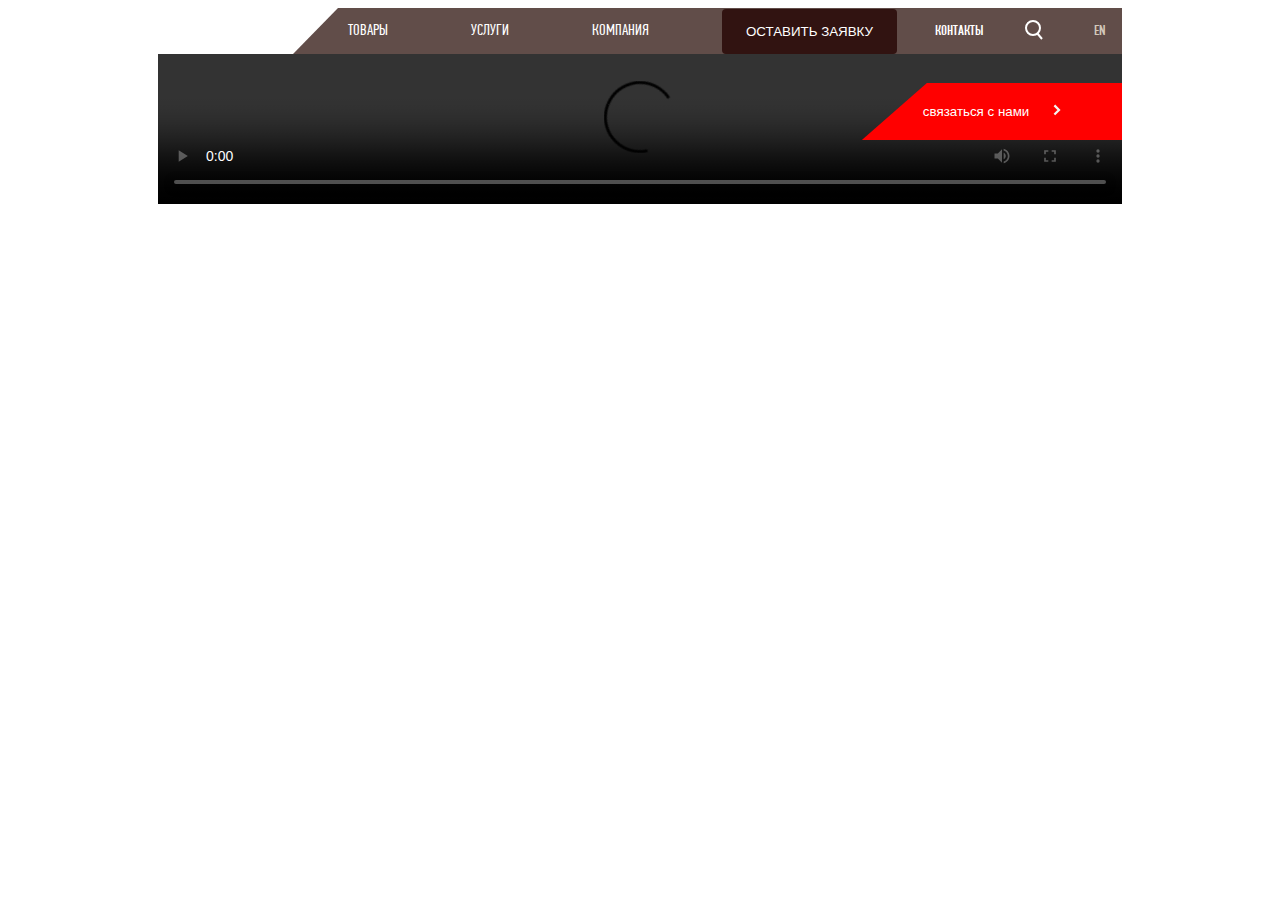
==== index1024.html @ c1d31fad "new commit" ====
<!DOCTYPE html>
<html lang="en">
<head>
  <meta charset="UTF-8">
  <meta http-equiv="X-UA-Compatible" content="IE=edge">
  <meta name="viewport" content="width=device-width, initial-scale=1.0">
  <title>SN</title>
  <link rel="stylesheet" href="../styles/style1024.css">
</head>
<body>
  <header class="header">
    <div class="container header__container">
        <div class="header__top flex">
          <div class="item-left"></div>
            <nav class="nav">
                <ul class="list-reset nav__list flex">
                    <li class="nav__item"><a class="nav__item-link" href="#">ТОВАРЫ</a></li>
                    <li class="nav__item"><a class="nav__item-link" href="#">УСЛУГИ</a></li>
                    <li class="nav__item"><a class="nav__item-link" href="#">КОМПАНИЯ</a></li>
                </ul>
            </nav>
            <button class="btn-reset header-btn">ОСТАВИТЬ ЗАЯВКУ</button>
            <a href="#" class="contacts">КОНТАКТЫ</a>
            <button class="btn-reset search-btn"><svg width="25" height="43" viewBox="0 0 25 43" fill="none"
                    xmlns="http://www.w3.org/2000/svg">
                    <g clip-path="url(#clip0_283_24)">
                        <circle cx="11" cy="20" r="7" stroke="white" stroke-width="2" />
                        <path d="M15 25L20 31" stroke="white" stroke-width="2" />
                    </g>
                    <defs>
                        <clipPath id="clip0_283_24">
                            <rect width="25" height="43" rx="4" fill="white" />
                        </clipPath>
                    </defs>
                </svg>
            </button>
            <a href="#" class="lang">EN</a>
        </div>
    </div>
</header>
<main class="main">
  <section id="hero" class="hero">
    <div class="container hero__container">
        <video src="image/vecteezy_digital-animation-of-business-stock-market-price-chart_2273298.mp4" autoplay
            loop controls width="964"></video>
        
            <button class="btn-reset hero-btn">связаться с нами
                <span> <svg class="svg" width="8" height="12" viewBox="0 0 8 12" fill="none"
                        xmlns="http://www.w3.org/2000/svg">
                        <path d="M1.40625 1.41211L5.95612 5.96197L1.40625 10.5118" stroke="#F4F4F2"
                            stroke-width="2.27493" />
                    </svg></span>
            </button>
        </div>
</section>
</main>
</body>
</html>
---- styles/style1024.css ----
/* Общие стили */
html {
  box-sizing: border-box;
}

*,
*::before,
*::after {
  box-sizing: inherit;
}

a {
  color: inherit;
  text-decoration: none;
}

img {
  max-width: 100%;
}

body {
  font-family: 'PF Din Text Comp Pro', sans-serif;
}

.visually-hidden {
  position: absolute;
  width: 1px;
  height: 1px;
  margin: -1px;
  padding: 0;
  overflow: hidden;
  border: 0;
  clip: rect(0 0 0 0);
}

.list-reset {
  margin: 0;
  padding: 0;
  list-style: none;
}

.container {
  max-width: 1024px;
  /* при установке ширины контейнера надо задать ширину + паддинги */
  /* паддинги нужны чтобы верстка не прилипала к краям  */
  padding: 0 30px;
  margin: 0 auto;
}

.btn-reset {
  padding: 0;
  border: none;
  background-color: transparent;
  cursor: pointer;

}

.flex {
  display: flex;
}


@font-face {
  font-family: 'PF Din Text Comp Pro';
  src: local('MontserratMedium'),
      url("../fonts/PF Din Text Comp Pro.woff2") format("woof2"),
      url("../fonts/PF Din Text Comp Pro.woff") format("woff");
  font-weight: 500;
  font-style: normal;
}

@font-face {
  font-family: 'PF Din Text Comp Pro';
  src: local('PFDinTextCompPro-Regular'),
      url("../fonts/PFDinTextCompPro-Regular.woff2") format("woff2"),
      url("../fonts/PFDinTextCompPro-Regular.woff") format("woff");
  font-weight: 400;
  font-style: normal;
}


.header__top {
  align-items: center;
  justify-content: space-between;
  background: rgb(97, 77, 73);
}

.header-btn {
  color: white;
  padding: 15px 24px;
  border-radius: 4px;
  background: rgb(49, 19, 17);
  margin-right: 28px;
}

.nav__list {
  color: white;
  gap: 83px;
  margin-right: 63px;
}

.item-left {
  width: 180px;
  height: 46px;
  clip-path: polygon(0 0, 100% 0%, 75% 100%, 0% 100%);
  background-color: #FFFFFF;
}

.contacts {
  color: rgb(255, 255, 255);
  font-size: 14px;
  font-weight: 500;
  line-height: 17px;
  text-align: left;
  text-transform: uppercase;
  margin-right: 28px;
}

.lang {
  color: rgb(211, 200, 187);
  font-size: 14px;
  font-weight: 500;
  line-height: 17px;
  text-align: left;
  text-transform: uppercase;
  margin-right: 16px;
}

.search-btn {
  margin-right: 37px;
}

.hero__container {
  position: relative;
}

.hero-btn {
  position: absolute;
  background-color: red;
  color: rgb(255, 255, 255);
  bottom: 70px;
right:30px;
  padding: 21px 61px;
  clip-path: polygon(25% 0%, 100% 0%, 100% 100%, 0% 100%);
}

.svg {
  margin-left: 20px;
}
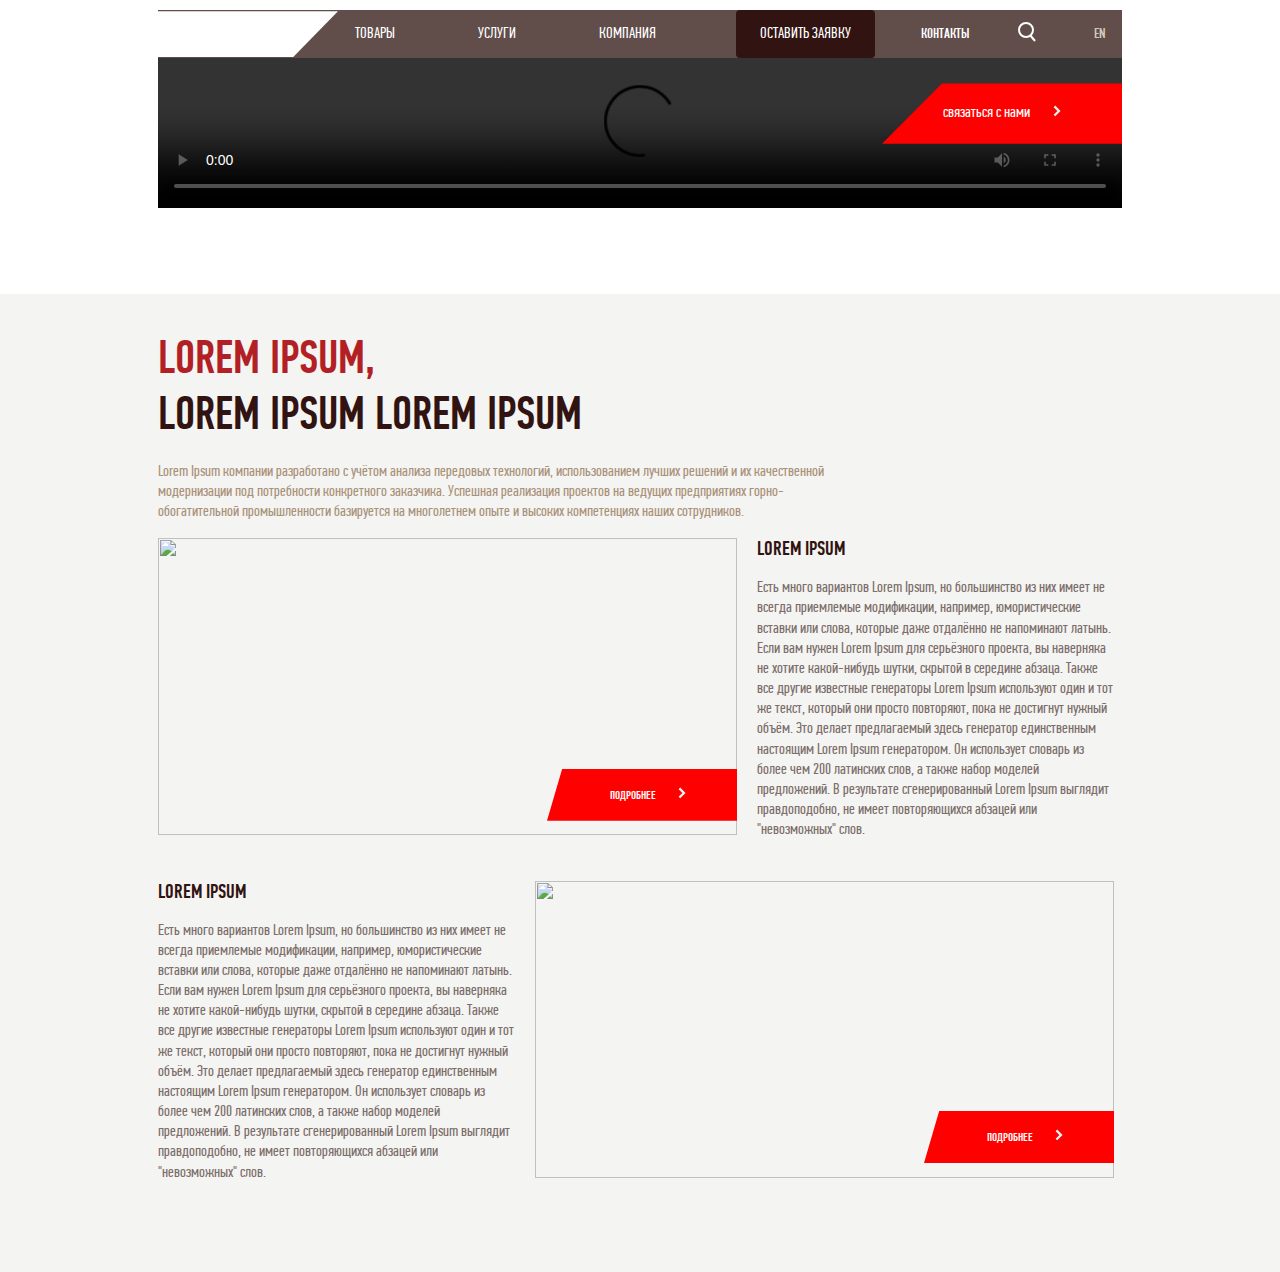
==== commit 800f51b2: "houm commit" ====
--- a/index1024.html
+++ b/index1024.html
@@ -5,6 +5,7 @@
   <meta http-equiv="X-UA-Compatible" content="IE=edge">
   <meta name="viewport" content="width=device-width, initial-scale=1.0">
   <title>SN</title>
+  <link rel="stylesheet" href="../styles/normalize.css">
   <link rel="stylesheet" href="../styles/style1024.css">
 </head>
 <body>
@@ -53,6 +54,73 @@
             </button>
         </div>
 </section>
+<section class="about">
+    <div class="container about__container">
+        <h2 class="about__title-top">LOREM IPSUM,</h2>
+        <h2 class="about__title-bottom">LOREM IPSUM LOREM IPSUM</h2>
+        <p class="about__text">Lorem Ipsum компании разработано с учётом анализа передовых технологий,
+            использованием лучших решений и их качественной модернизации под потребности конкретного заказчика.
+            Успешная реализация проектов на ведущих предприятиях горно-обогатительной промышленности базируется
+            на многолетнем опыте и высоких компетенциях наших сотрудников.
+        </p>
+        <div class="top flex">
+            <div class="about__top-left">
+                <img class="about-image" src="image/3d-rendering-hydraulic-elements.jpg" alt="">
+                <button class="btn-reset about-btn-top">подробнее
+                    <span> <svg class="svg" width="8" height="12" viewBox="0 0 8 12" fill="none"
+                            xmlns="http://www.w3.org/2000/svg">
+                            <path d="M1.40625 1.41211L5.95612 5.96197L1.40625 10.5118" stroke="#F4F4F2"
+                                stroke-width="2.27493" />
+                        </svg></span>
+                </button>
+            </div>
+            <div class="about__top-right">
+                <h3 class="title-top">Lorem Ipsum</h3>
+                <p class="text-top">Есть много вариантов Lorem Ipsum, но большинство из них имеет не всегда
+                    приемлемые модификации, например, юмористические вставки или слова, которые даже отдалённо
+                    не
+                    напоминают латынь. Если вам нужен Lorem Ipsum для серьёзного проекта, вы наверняка не хотите
+                    какой-нибудь шутки, скрытой в середине абзаца. Также все другие известные генераторы Lorem
+                    Ipsum
+                    используют один и тот же текст, который они просто повторяют, пока не достигнут нужный
+                    объём.
+                    Это делает предлагаемый здесь генератор единственным настоящим Lorem Ipsum генератором. Он
+                    использует словарь из более чем 200 латинских слов, а также набор моделей предложений. В
+                    результате сгенерированный Lorem Ipsum выглядит правдоподобно, не имеет повторяющихся
+                    абзацей
+                    или "невозможных" слов.</p>
+            </div>
+        </div>
+        <div class="bottom flex">
+            <div class="about__bottom-left">
+                <h3 class="title-top">Lorem Ipsum</h3>
+                <p class="text-top">Есть много вариантов Lorem Ipsum, но большинство из них имеет не всегда
+                    приемлемые модификации, например, юмористические вставки или слова, которые даже отдалённо
+                    не
+                    напоминают латынь. Если вам нужен Lorem Ipsum для серьёзного проекта, вы наверняка не хотите
+                    какой-нибудь шутки, скрытой в середине абзаца. Также все другие известные генераторы Lorem
+                    Ipsum
+                    используют один и тот же текст, который они просто повторяют, пока не достигнут нужный
+                    объём.
+                    Это делает предлагаемый здесь генератор единственным настоящим Lorem Ipsum генератором. Он
+                    использует словарь из более чем 200 латинских слов, а также набор моделей предложений. В
+                    результате сгенерированный Lorem Ipsum выглядит правдоподобно, не имеет повторяющихся
+                    абзацей
+                    или "невозможных" слов.</p>
+            </div>
+            <div class="about__bottom-right">
+                <img class="about-image" src="image/3d-rendering-hydraulic-elements.jpg" alt="">
+                <button class="btn-reset about-btn-bottom">подробнее
+                    <span> <svg class="svg" width="8" height="12" viewBox="0 0 8 12" fill="none"
+                            xmlns="http://www.w3.org/2000/svg">
+                            <path d="M1.40625 1.41211L5.95612 5.96197L1.40625 10.5118" stroke="#F4F4F2"
+                                stroke-width="2.27493" />
+                        </svg></span>
+                </button>
+            </div>
+        </div>
+    </div>
+</section>
 </main>
 </body>
 </html>--- a/styles/style1024.css
+++ b/styles/style1024.css
@@ -78,6 +78,9 @@
   font-style: normal;
 }
 
+.header {
+  padding-top: 10px;
+}
 
 .header__top {
   align-items: center;
@@ -130,6 +133,10 @@
   margin-right: 37px;
 }
 
+.hero {
+  padding-bottom: 80px;
+}
+
 .hero__container {
   position: relative;
 }
@@ -146,4 +153,116 @@
 
 .svg {
   margin-left: 20px;
+}
+
+.about {
+  background-color: #F4F4F2;
+  padding-top: 40px;
+}
+
+.about__title-top {
+  color: rgb(178, 31, 36);
+  font-size: 47px;
+  font-weight: 500;
+  line-height: 56px;
+  text-align: left;
+  text-transform: uppercase;
+  margin: 0;
+  padding: 0;
+}
+
+.about__title-bottom {
+  color: rgb(49, 19, 17);
+font-size: 47px;
+font-weight: 500;
+line-height: 56px;
+text-align: left;
+text-transform: uppercase;
+  margin: 0;
+  padding: 0;
+}
+
+.about__top-left {
+  position: relative;
+  margin-right: 20px;
+  margin-bottom: 40px;
+}
+
+.about-btn-top {
+  position: absolute;
+  color: rgb(255, 255, 255);
+font-size: 12px;
+font-weight: 500;
+line-height: 14px;
+text-align: center;
+text-transform: uppercase;
+  background-color: red;
+  clip-path: polygon(8% 0%, 100% 0%, 100% 100%, 0% 100%);
+  /* z-index: 1; */
+  padding: 18px 51px 18px 63px;
+  bottom: 20px;
+  right: 0;
+
+}
+
+.about__text {
+  width: 670px;
+  color: rgb(170, 146, 122);
+  font-size: 16px;
+  font-weight: 400;
+  line-height: 126.18%;
+  text-align: left;
+}
+
+.about-image {
+  width: 579px;
+  height: 297px;
+  
+}
+
+.text-top {
+  width: 357px;
+  color: rgb(124, 110, 107);
+  font-size: 16px;
+  font-weight: 400;
+  line-height: 126.18%;
+  text-align: left;
+}
+
+
+
+.title-top {
+  margin: 0;
+  color: rgb(49, 19, 17);
+  font-size: 20px;
+  font-weight: 500;
+  line-height: 24px;
+  text-align: left;
+  text-transform: uppercase;
+}
+
+.about__bottom-left {
+  width: 357px;
+  margin-right: 20px;
+}
+
+.about__bottom-right {
+  position: relative;
+  margin-bottom: 89px;
+}
+
+.about-btn-bottom {
+  position: absolute;
+  color: rgb(255, 255, 255);
+font-size: 12px;
+font-weight: 500;
+line-height: 14px;
+text-align: center;
+text-transform: uppercase;
+  background-color: red;
+  clip-path: polygon(8% 0%, 100% 0%, 100% 100%, 0% 100%);
+  /* z-index: 1; */
+  padding: 18px 51px 18px 63px;
+  bottom: 20px;
+  right: 0;
 }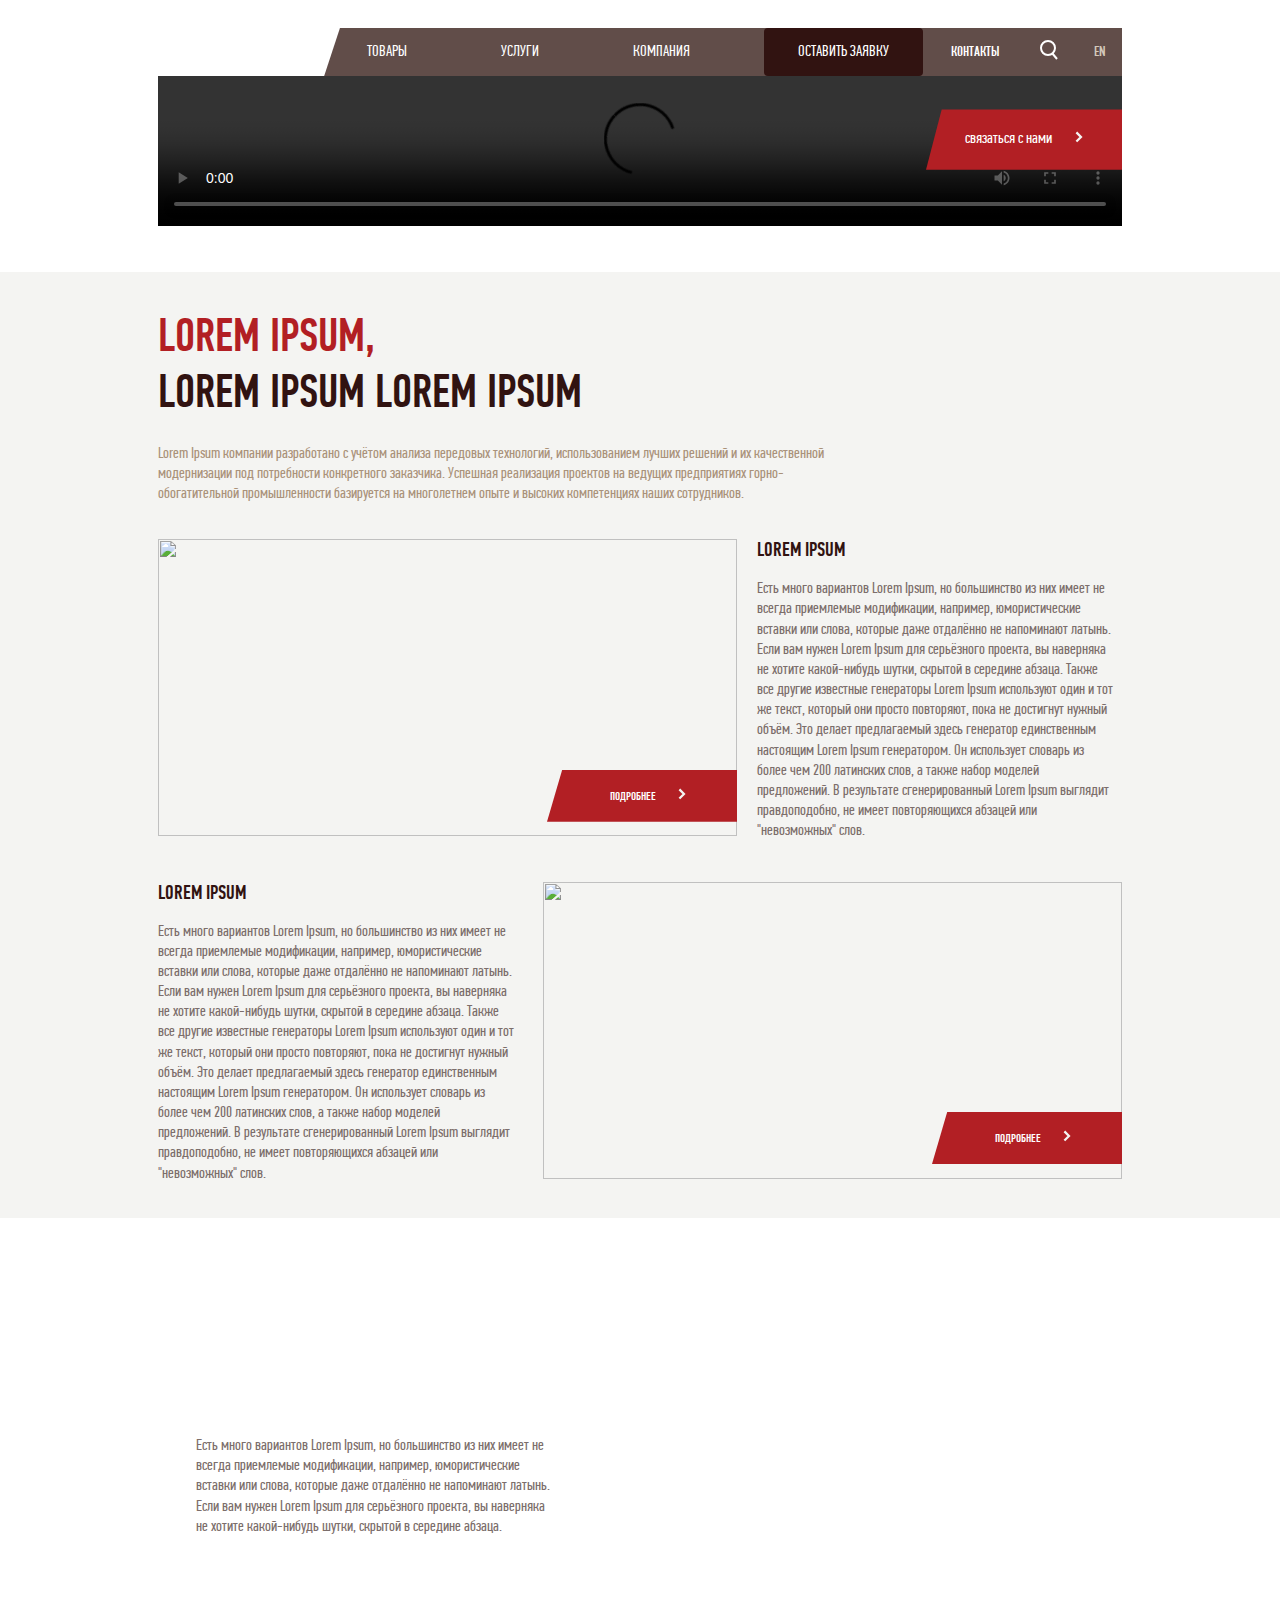
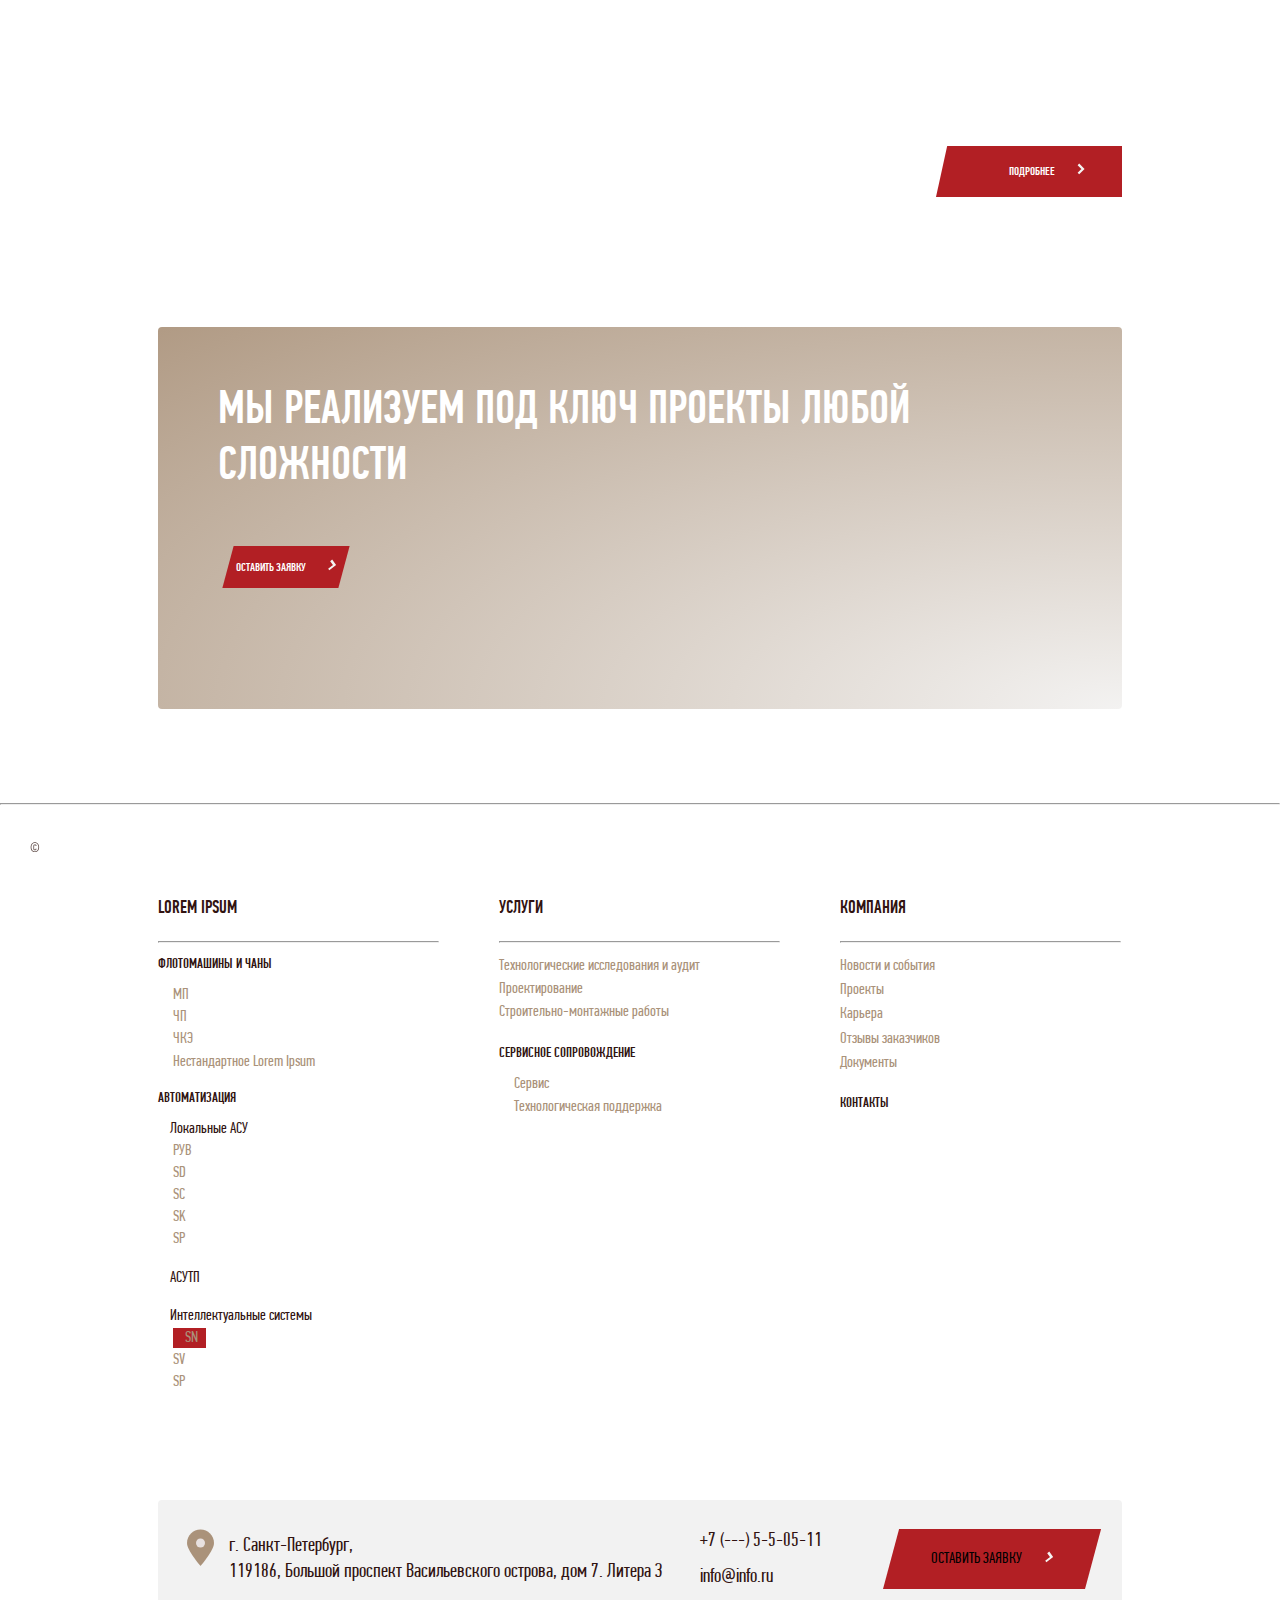
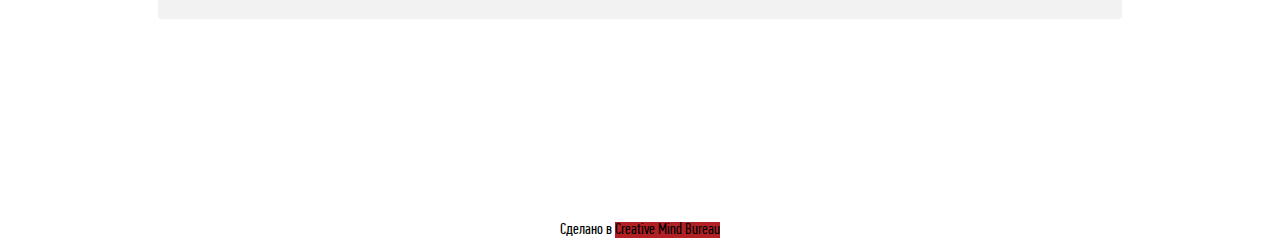
==== commit 86258a8b: "form-commit" ====
--- a/index1024.html
+++ b/index1024.html
@@ -1,72 +1,53 @@
 <!DOCTYPE html>
 <html lang="en">
+
 <head>
-  <meta charset="UTF-8">
-  <meta http-equiv="X-UA-Compatible" content="IE=edge">
-  <meta name="viewport" content="width=device-width, initial-scale=1.0">
-  <title>SN</title>
-  <link rel="stylesheet" href="../styles/normalize.css">
-  <link rel="stylesheet" href="../styles/style1024.css">
+    <meta charset="UTF-8">
+    <meta http-equiv="X-UA-Compatible" content="IE=edge">
+    <meta name="viewport" content="width=device-width, initial-scale=1.0">
+    <title>SN</title>
+    <link rel="stylesheet" href="../styles/normalize.css">
+    <link rel="stylesheet" href="../styles/style1024.css">
+    <script defer src="script.js"></script>
 </head>
+
 <body>
-  <header class="header">
-    <div class="container header__container">
-        <div class="header__top flex">
-          <div class="item-left"></div>
-            <nav class="nav">
-                <ul class="list-reset nav__list flex">
-                    <li class="nav__item"><a class="nav__item-link" href="#">ТОВАРЫ</a></li>
-                    <li class="nav__item"><a class="nav__item-link" href="#">УСЛУГИ</a></li>
-                    <li class="nav__item"><a class="nav__item-link" href="#">КОМПАНИЯ</a></li>
-                </ul>
-            </nav>
-            <button class="btn-reset header-btn">ОСТАВИТЬ ЗАЯВКУ</button>
-            <a href="#" class="contacts">КОНТАКТЫ</a>
-            <button class="btn-reset search-btn"><svg width="25" height="43" viewBox="0 0 25 43" fill="none"
-                    xmlns="http://www.w3.org/2000/svg">
-                    <g clip-path="url(#clip0_283_24)">
-                        <circle cx="11" cy="20" r="7" stroke="white" stroke-width="2" />
-                        <path d="M15 25L20 31" stroke="white" stroke-width="2" />
-                    </g>
-                    <defs>
-                        <clipPath id="clip0_283_24">
-                            <rect width="25" height="43" rx="4" fill="white" />
-                        </clipPath>
-                    </defs>
-                </svg>
-            </button>
-            <a href="#" class="lang">EN</a>
+    <header class="header">
+        <div class="container header__container">
+            <div class="header__top flex">
+                <nav class="nav">
+                    <ul class="list-reset nav__list flex">
+                        <li class="nav__item"><a class="nav__item-link" href="#">ТОВАРЫ</a></li>
+                        <li class="nav__item"><a class="nav__item-link" href="#">УСЛУГИ</a></li>
+                        <li class="nav__item"><a class="nav__item-link" href="#">КОМПАНИЯ</a></li>
+                    </ul>
+                </nav>
+                <button class="btn-reset header-btn">ОСТАВИТЬ ЗАЯВКУ</button>
+                <a href="#" class="contacts">КОНТАКТЫ</a>
+                <button class="btn-reset search-btn"><svg width="25" height="43" viewBox="0 0 25 43" fill="none"
+                        xmlns="http://www.w3.org/2000/svg">
+                        <g clip-path="url(#clip0_283_24)">
+                            <circle cx="11" cy="20" r="7" stroke="white" stroke-width="2" />
+                            <path d="M15 25L20 31" stroke="white" stroke-width="2" />
+                        </g>
+                        <defs>
+                            <clipPath id="clip0_283_24">
+                                <rect width="25" height="43" rx="4" fill="white" />
+                            </clipPath>
+                        </defs>
+                    </svg>
+                </button>
+                <a href="#" class="lang">EN</a>
+            </div>
         </div>
-    </div>
-</header>
-<main class="main">
-  <section id="hero" class="hero">
-    <div class="container hero__container">
-        <video src="image/vecteezy_digital-animation-of-business-stock-market-price-chart_2273298.mp4" autoplay
-            loop controls width="964"></video>
-        
-            <button class="btn-reset hero-btn">связаться с нами
-                <span> <svg class="svg" width="8" height="12" viewBox="0 0 8 12" fill="none"
-                        xmlns="http://www.w3.org/2000/svg">
-                        <path d="M1.40625 1.41211L5.95612 5.96197L1.40625 10.5118" stroke="#F4F4F2"
-                            stroke-width="2.27493" />
-                    </svg></span>
-            </button>
-        </div>
-</section>
-<section class="about">
-    <div class="container about__container">
-        <h2 class="about__title-top">LOREM IPSUM,</h2>
-        <h2 class="about__title-bottom">LOREM IPSUM LOREM IPSUM</h2>
-        <p class="about__text">Lorem Ipsum компании разработано с учётом анализа передовых технологий,
-            использованием лучших решений и их качественной модернизации под потребности конкретного заказчика.
-            Успешная реализация проектов на ведущих предприятиях горно-обогатительной промышленности базируется
-            на многолетнем опыте и высоких компетенциях наших сотрудников.
-        </p>
-        <div class="top flex">
-            <div class="about__top-left">
-                <img class="about-image" src="image/3d-rendering-hydraulic-elements.jpg" alt="">
-                <button class="btn-reset about-btn-top">подробнее
+    </header>
+    <main class="main">
+        <section id="hero" class="hero">
+            <div class="container hero__container">
+                <video src="image/vecteezy_digital-animation-of-business-stock-market-price-chart_2273298.mp4" autoplay
+                    loop controls width="964"></video>
+
+                <button class="btn-reset hero-btn open-form-btn">связаться с нами
                     <span> <svg class="svg" width="8" height="12" viewBox="0 0 8 12" fill="none"
                             xmlns="http://www.w3.org/2000/svg">
                             <path d="M1.40625 1.41211L5.95612 5.96197L1.40625 10.5118" stroke="#F4F4F2"
@@ -74,53 +55,235 @@
                         </svg></span>
                 </button>
             </div>
-            <div class="about__top-right">
-                <h3 class="title-top">Lorem Ipsum</h3>
-                <p class="text-top">Есть много вариантов Lorem Ipsum, но большинство из них имеет не всегда
-                    приемлемые модификации, например, юмористические вставки или слова, которые даже отдалённо
-                    не
-                    напоминают латынь. Если вам нужен Lorem Ipsum для серьёзного проекта, вы наверняка не хотите
-                    какой-нибудь шутки, скрытой в середине абзаца. Также все другие известные генераторы Lorem
-                    Ipsum
-                    используют один и тот же текст, который они просто повторяют, пока не достигнут нужный
-                    объём.
-                    Это делает предлагаемый здесь генератор единственным настоящим Lorem Ipsum генератором. Он
-                    использует словарь из более чем 200 латинских слов, а также набор моделей предложений. В
-                    результате сгенерированный Lorem Ipsum выглядит правдоподобно, не имеет повторяющихся
-                    абзацей
-                    или "невозможных" слов.</p>
+        </section>
+        <section class="about">
+            <div class="container about__container">
+                <h2 class="about__title-top">LOREM IPSUM,</h2>
+                <h2 class="about__title-bottom">LOREM IPSUM LOREM IPSUM</h2>
+                <p class="about__text">Lorem Ipsum компании разработано с учётом анализа передовых технологий,
+                    использованием лучших решений и их качественной модернизации под потребности конкретного заказчика.
+                    Успешная реализация проектов на ведущих предприятиях горно-обогатительной промышленности базируется
+                    на многолетнем опыте и высоких компетенциях наших сотрудников.
+                </p>
+                <div class="top flex">
+                    <div class="about__top-left">
+                        <img class="about-image" src="image/3d-rendering-hydraulic-elements.jpg" alt="">
+                        <button class="btn-reset about-btn-top">подробнее
+                            <span> <svg class="svg" width="8" height="12" viewBox="0 0 8 12" fill="none"
+                                    xmlns="http://www.w3.org/2000/svg">
+                                    <path d="M1.40625 1.41211L5.95612 5.96197L1.40625 10.5118" stroke="#F4F4F2"
+                                        stroke-width="2.27493" />
+                                </svg></span>
+                        </button>
+                    </div>
+                    <div class="about__top-right">
+                        <h3 class="title-top">Lorem Ipsum</h3>
+                        <p class="text-top">Есть много вариантов Lorem Ipsum, но большинство из них имеет не всегда
+                            приемлемые модификации, например, юмористические вставки или слова, которые даже отдалённо
+                            не
+                            напоминают латынь. Если вам нужен Lorem Ipsum для серьёзного проекта, вы наверняка не хотите
+                            какой-нибудь шутки, скрытой в середине абзаца. Также все другие известные генераторы Lorem
+                            Ipsum
+                            используют один и тот же текст, который они просто повторяют, пока не достигнут нужный
+                            объём.
+                            Это делает предлагаемый здесь генератор единственным настоящим Lorem Ipsum генератором. Он
+                            использует словарь из более чем 200 латинских слов, а также набор моделей предложений. В
+                            результате сгенерированный Lorem Ipsum выглядит правдоподобно, не имеет повторяющихся
+                            абзацей
+                            или "невозможных" слов.</p>
+                    </div>
+                </div>
+                <div class="bottom flex">
+                    <div class="about__bottom-left">
+                        <h3 class="title-top">Lorem Ipsum</h3>
+                        <p class="text-top">Есть много вариантов Lorem Ipsum, но большинство из них имеет не всегда
+                            приемлемые модификации, например, юмористические вставки или слова, которые даже отдалённо
+                            не
+                            напоминают латынь. Если вам нужен Lorem Ipsum для серьёзного проекта, вы наверняка не хотите
+                            какой-нибудь шутки, скрытой в середине абзаца. Также все другие известные генераторы Lorem
+                            Ipsum
+                            используют один и тот же текст, который они просто повторяют, пока не достигнут нужный
+                            объём.
+                            Это делает предлагаемый здесь генератор единственным настоящим Lorem Ipsum генератором. Он
+                            использует словарь из более чем 200 латинских слов, а также набор моделей предложений. В
+                            результате сгенерированный Lorem Ipsum выглядит правдоподобно, не имеет повторяющихся
+                            абзацей
+                            или "невозможных" слов.</p>
+                    </div>
+                    <div class="about__bottom-right">
+                        <img class="about-image" src="image/3d-rendering-hydraulic-elements.jpg" alt="">
+                        <button class="btn-reset about-btn-bottom">подробнее
+                            <span> <svg class="svg" width="8" height="12" viewBox="0 0 8 12" fill="none"
+                                    xmlns="http://www.w3.org/2000/svg">
+                                    <path d="M1.40625 1.41211L5.95612 5.96197L1.40625 10.5118" stroke="#F4F4F2"
+                                        stroke-width="2.27493" />
+                                </svg></span>
+                        </button>
+                    </div>
+                </div>
+            </div>
+        </section>
+        <section class="sn">
+            <div class="container">
+                <div class="sn__container">
+                    <h2 class="sn__title">SN</h2>
+                    <p class="sn__text">Есть много вариантов Lorem Ipsum, но большинство из них имеет не всегда
+                        приемлемые модификации, например, юмористические вставки или слова, которые даже отдалённо не
+                        напоминают латынь. Если вам нужен Lorem Ipsum для серьёзного проекта, вы наверняка не хотите
+                        какой-нибудь шутки, скрытой в середине абзаца. </p>
+                    <button class="btn-reset sn-btn">подробнее
+                        <span> <svg class="svg" width="8" height="12" viewBox="0 0 8 12" fill="none"
+                                xmlns="http://www.w3.org/2000/svg">
+                                <path d="M1.40625 1.41211L5.95612 5.96197L1.40625 10.5118" stroke="#F4F4F2"
+                                    stroke-width="2.27493" />
+                            </svg></span>
+                    </button>
+                </div>
+            </div>
+        </section>
+        <section class="projects">
+            <div class="container">
+
+                <div class="projects__container">
+                    <div class="projects__content">
+                        <p class="projects__text">Мы реализуем под ключ проекты любой сложности</p>
+                        <button class="btn-reset projects__btn"><span class="btn-text">ОСТАВИТЬ ЗАЯВКУ</span>
+                            <span> <svg class="svg svg-btn" width="8" height="12" viewBox="0 0 8 12" fill="none"
+                                    xmlns="http://www.w3.org/2000/svg">
+                                    <path d="M1.40625 1.41211L5.95612 5.96197L1.40625 10.5118" stroke="#F4F4F2"
+                                        stroke-width="2.27493" />
+                                </svg></span>
+                        </button>
+                    </div>
+                </div>
+            </div>
+        </section>
+    </main>
+    <footer class="footer">
+        <hr>
+        <div class="container">
+            <img class="footer-image" src="./image/©.svg" alt="">
+            <div class="footer__container flex">
+                <div class="footer__nav flex">
+                    <ul class="list-reset footer__list">
+                        <h3 class="list-title">LOREM IPSUM</h3>
+                        <hr class="list-toolp">
+                        <h4 class="min-title">Флотомашины и чаны</h4>
+                        <li class="footer__item-left">МП</li>
+                        <li class="footer__item-left">ЧП</li>
+                        <li class="footer__item-left">ЧКЭ</li>
+                        <li class="footer__item-left left-bottom">Нестандартное Lorem Ipsum</li>
+                        <h4 class="min-title">Автоматизация</h4>
+                        <h5 class="mili-title">Локальные АСУ</h5>
+                        <li class="footer__item-left">РУВ</li>
+                        <li class="footer__item-left">SD</li>
+                        <li class="footer__item-left">SC</li>
+                        <li class="footer__item-left">SK</li>
+                        <li class="footer__item-left left-bottom">SP</li>
+                        <h4 class="mili-title bottom-title">АСУТП</h4>
+                        <h5 class="mili-title">Интеллектуальные системы</h5>
+                        <li class="footer__item-left"><a class="footer-link">SN</a></li>
+                        <li class="footer__item-left">SV</li>
+                        <li class="footer__item-left">SP</li>
+                    </ul>
+                    <ul class="list-reset footer__list">
+                        <h3 class="list-title">Услуги</h3>
+                        <hr class="list-toolp">
+                        <li class="footer__item-center">Технологические исследования и аудит</li>
+                        <li class="footer__item-center">Проектирование</li>
+                        <li class="footer__item-center">Строительно-монтажные работы</li>
+                        <h4 class="min-title-center">Сервисное сопровождение</h4>
+                        <li class="footer__item-center center-bottom">Сервис</li>
+                        <li class="footer__item-center center-bottom">Технологическая поддержка</li>
+                    </ul>
+                    <ul class="list-reset footer__list">
+                        <h3 class="list-title">Компания</h3>
+                        <hr class="list-toolp">
+                        <li class="footer__item-right">Новости и события</li>
+                        <li class="footer__item-right">Проекты</li>
+                        <li class="footer__item-right">Карьера</li>
+                        <li class="footer__item-right">Отзывы заказчиков</li>
+                        <li class="footer__item-right">Документы</li>
+                        <h4 class="min-title-right">КОНТАКТЫ</h4>
+                    </ul>
+                </div>
+                <div class="maps flex">
+                    <svg class="svg-addres" width="27" height="37" viewBox="0 0 27 37" fill="none" xmlns="http://www.w3.org/2000/svg">
+                        <path d="M27 14C27 21.4558 13.5 37 13.5 37C13.5 37 0 21.4558 0 14C0 6.54416 6.04416 0.5 13.5 0.5C20.9558 0.5 27 6.54416 27 14Z" fill="#AA927A"/>
+                        <circle cx="13.5" cy="14" r="4.5" fill="#E8E1E0"/>
+                        </svg>
+                        <p class="addres-text">
+                            г. Санкт-Петербург,<br>
+                            119186, Большой проспект Васильевского острова, дом 7. Литера З
+                        </p>
+
+                    <div class="maps__content flex">
+                        <a href="tel:+7(---)550511" class="contact-item phone">
+                            +7 (---) 5-5-05-11
+                        </a>
+                        <a href="mailto:info@info.ru" class="contact-item email">
+                            info@info.ru
+                        </a>
+                    </div>
+                    <button class="btn-reset maps__btn"><span class="btn-text">ОСТАВИТЬ ЗАЯВКУ</span>
+                        <span> <svg class="svg svg-btn" width="8" height="12" viewBox="0 0 8 12" fill="none"
+                                xmlns="http://www.w3.org/2000/svg">
+                                <path d="M1.40625 1.41211L5.95612 5.96197L1.40625 10.5118" stroke="#F4F4F2"
+                                    stroke-width="2.27493" />
+                            </svg></span>
+                    </button>
+
+                </div>
             </div>
         </div>
-        <div class="bottom flex">
-            <div class="about__bottom-left">
-                <h3 class="title-top">Lorem Ipsum</h3>
-                <p class="text-top">Есть много вариантов Lorem Ipsum, но большинство из них имеет не всегда
-                    приемлемые модификации, например, юмористические вставки или слова, которые даже отдалённо
-                    не
-                    напоминают латынь. Если вам нужен Lorem Ipsum для серьёзного проекта, вы наверняка не хотите
-                    какой-нибудь шутки, скрытой в середине абзаца. Также все другие известные генераторы Lorem
-                    Ipsum
-                    используют один и тот же текст, который они просто повторяют, пока не достигнут нужный
-                    объём.
-                    Это делает предлагаемый здесь генератор единственным настоящим Lorem Ipsum генератором. Он
-                    использует словарь из более чем 200 латинских слов, а также набор моделей предложений. В
-                    результате сгенерированный Lorem Ipsum выглядит правдоподобно, не имеет повторяющихся
-                    абзацей
-                    или "невозможных" слов.</p>
-            </div>
-            <div class="about__bottom-right">
-                <img class="about-image" src="image/3d-rendering-hydraulic-elements.jpg" alt="">
-                <button class="btn-reset about-btn-bottom">подробнее
-                    <span> <svg class="svg" width="8" height="12" viewBox="0 0 8 12" fill="none"
-                            xmlns="http://www.w3.org/2000/svg">
-                            <path d="M1.40625 1.41211L5.95612 5.96197L1.40625 10.5118" stroke="#F4F4F2"
-                                stroke-width="2.27493" />
-                        </svg></span>
-                </button>
-            </div>
+<div class="container grhjj">
+        <p class="text-bot">Сделано в <span class="red">Creative Mind Bureau</span></p>
+    </div>
+    </footer>
+    <div class="overlay" id="overlay">
+        <div class="modal-form">
+            <button class="btn-reset close-btn" id="closeForm">
+                <svg width="24" height="24" viewBox="0 0 24 24" fill="none" xmlns="http://www.w3.org/2000/svg">
+                    <path d="M18 6L6 18M18 18L6 6" stroke="white" stroke-width="2" stroke-linecap="round" />
+                </svg>
+            </button>
+
+            <form id="applicationForm">
+                <p class="form-text">Успех начинается с правильных решений. Оставьте здесь свои контакты, и мы свяжемся
+                    с вами, чтобы предложить оптимальную технологию по увеличению процента извлекаемости полезного в
+                    конечный продукт на вашем предприятии.</p>
+                <label>Имя*</label>
+                <input type="text" name="name" required>
+
+                <label>E-Mail*</label>
+                <input type="email" name="email" required>
+
+                <label>Телефон*</label>
+                <input type="tel" name="phone" required>
+
+                <label>Описание проекта</label>
+                <textarea name="description"></textarea>
+
+                <label class="file-upload" id="file-label">
+                    <span>Приложить Файлы (До Трех Файлов)</span>
+                    <input type="file" id="fileInput" multiple class="hidden">
+                    <svg width="22" height="18" viewBox="0 0 22 18" fill="none" xmlns="http://www.w3.org/2000/svg">
+                        <path
+                            d="M16.5101 5.13304L9.41022 12.2329C8.56597 13.0772 7.19717 13.0772 6.35292 12.2329C5.5069 11.3869 5.50893 10.0146 6.35745 9.17108L11.8632 3.69785L13.2459 2.31518C14.9282 0.632837 17.6558 0.632838 19.3381 2.31518C21.0205 3.99751 21.0205 6.72512 19.3381 8.40746L17.9763 9.76934L12.8148 14.9309C10.1448 17.712 6.09921 18.1352 3.27061 15.4197C0.476637 12.7375 0.950206 8.71628 3.7752 5.89129L8.91637 0.749329"
+                            stroke="#614D49" stroke-linecap="round" stroke-linejoin="round" />
+                    </svg>
+                </label>
+                <p id="file-error" class="error-message"></p>
+
+                <p class="form-text-bottom">Отправляя эту форму, я принимаю <a href="#" class="form-link">политика
+                        конфиденциальности</a> этого сайта.</p>
+
+
+                        <button class="btn-reset button-form" type="submit" id="submitButton" disabled><span class="btn-text">Отправить</span></button>
+            </form>
         </div>
     </div>
-</section>
-</main>
+    
 </body>
+
 </html>--- a/styles/style1024.css
+++ b/styles/style1024.css
@@ -62,9 +62,9 @@
 
 @font-face {
   font-family: 'PF Din Text Comp Pro';
-  src: local('MontserratMedium'),
-      url("../fonts/PF Din Text Comp Pro.woff2") format("woof2"),
-      url("../fonts/PF Din Text Comp Pro.woff") format("woff");
+  src: local('PF Din Text Comp Pro'),
+    url("../fonts/PF Din Text Comp Pro.woff2") format("woof2"),
+    url("../fonts/PF Din Text Comp Pro.woff") format("woff");
   font-weight: 500;
   font-style: normal;
 }
@@ -72,42 +72,39 @@
 @font-face {
   font-family: 'PF Din Text Comp Pro';
   src: local('PFDinTextCompPro-Regular'),
-      url("../fonts/PFDinTextCompPro-Regular.woff2") format("woff2"),
-      url("../fonts/PFDinTextCompPro-Regular.woff") format("woff");
+    url("../fonts/PFDinTextCompPro-Regular.woff2") format("woff2"),
+    url("../fonts/PFDinTextCompPro-Regular.woff") format("woff");
   font-weight: 400;
   font-style: normal;
 }
 
 .header {
-  padding-top: 10px;
+  padding-top: 28px;
 }
 
 .header__top {
+  margin-left: 166px;
+  padding-left: 43px;
   align-items: center;
   justify-content: space-between;
   background: rgb(97, 77, 73);
+  clip-path: polygon(2% 0%, 100% 0%, 100% 100%, 0% 100%);
 }
 
 .header-btn {
   color: white;
-  padding: 15px 24px;
+  padding: 15px 34px;
   border-radius: 4px;
   background: rgb(49, 19, 17);
-  margin-right: 28px;
+  margin-right: 20px;
 }
 
 .nav__list {
   color: white;
-  gap: 83px;
-  margin-right: 63px;
-}
-
-.item-left {
-  width: 180px;
-  height: 46px;
-  clip-path: polygon(0 0, 100% 0%, 75% 100%, 0% 100%);
-  background-color: #FFFFFF;
-}
+  gap: 94px;
+  margin-right: 65px;
+}
+
 
 .contacts {
   color: rgb(255, 255, 255);
@@ -130,11 +127,11 @@
 }
 
 .search-btn {
-  margin-right: 37px;
+  margin-right: 24px;
 }
 
 .hero {
-  padding-bottom: 80px;
+  padding-bottom: 40px;
 }
 
 .hero__container {
@@ -143,12 +140,12 @@
 
 .hero-btn {
   position: absolute;
-  background-color: red;
-  color: rgb(255, 255, 255);
-  bottom: 70px;
-right:30px;
-  padding: 21px 61px;
-  clip-path: polygon(25% 0%, 100% 0%, 100% 100%, 0% 100%);
+  background: rgb(178, 31, 36);
+  color: rgb(255, 255, 255);
+  bottom: 62px;
+  right: 30px;
+  padding: 21px 39px;
+  clip-path: polygon(8% 0%, 100% 0%, 100% 100%, 0% 100%);
 }
 
 .svg {
@@ -161,25 +158,25 @@
 }
 
 .about__title-top {
+  margin: 0;
   color: rgb(178, 31, 36);
   font-size: 47px;
   font-weight: 500;
   line-height: 56px;
   text-align: left;
   text-transform: uppercase;
+}
+
+.about__title-bottom {
+  color: rgb(49, 19, 17);
+  font-size: 47px;
+  font-weight: 500;
+  line-height: 56px;
+  text-align: left;
+  text-transform: uppercase;
   margin: 0;
   padding: 0;
-}
-
-.about__title-bottom {
-  color: rgb(49, 19, 17);
-font-size: 47px;
-font-weight: 500;
-line-height: 56px;
-text-align: left;
-text-transform: uppercase;
-  margin: 0;
-  padding: 0;
+  margin-bottom: 20px;
 }
 
 .about__top-left {
@@ -191,12 +188,12 @@
 .about-btn-top {
   position: absolute;
   color: rgb(255, 255, 255);
-font-size: 12px;
-font-weight: 500;
-line-height: 14px;
-text-align: center;
-text-transform: uppercase;
-  background-color: red;
+  font-size: 12px;
+  font-weight: 500;
+  line-height: 14px;
+  text-align: center;
+  text-transform: uppercase;
+  background: rgb(178, 31, 36);
   clip-path: polygon(8% 0%, 100% 0%, 100% 100%, 0% 100%);
   /* z-index: 1; */
   padding: 18px 51px 18px 63px;
@@ -212,12 +209,13 @@
   font-weight: 400;
   line-height: 126.18%;
   text-align: left;
+  margin-bottom: 35px;
 }
 
 .about-image {
   width: 579px;
   height: 297px;
-  
+
 }
 
 .text-top {
@@ -243,26 +241,490 @@
 
 .about__bottom-left {
   width: 357px;
-  margin-right: 20px;
+  margin-right: 28px;
 }
 
 .about__bottom-right {
   position: relative;
-  margin-bottom: 89px;
+  margin-bottom: 34px;
 }
 
 .about-btn-bottom {
   position: absolute;
   color: rgb(255, 255, 255);
-font-size: 12px;
-font-weight: 500;
-line-height: 14px;
-text-align: center;
-text-transform: uppercase;
-  background-color: red;
+  font-size: 12px;
+  font-weight: 500;
+  line-height: 14px;
+  text-align: center;
+  text-transform: uppercase;
+  background: rgb(178, 31, 36);
   clip-path: polygon(8% 0%, 100% 0%, 100% 100%, 0% 100%);
   /* z-index: 1; */
   padding: 18px 51px 18px 63px;
   bottom: 20px;
   right: 0;
+}
+
+.sn {
+  padding-top: 100px;
+}
+
+.sn__container {
+  border-radius: 4px;
+  position: relative;
+  height: 509px;
+  width: 964px;
+  background-image: url(../image/3d-rendering-hydraulic-elements.jpg);
+  background-repeat: no-repeat;
+  background-size: cover;
+  padding: 38px 38px;
+}
+
+.sn-btn {
+  position: absolute;
+  color: rgb(255, 255, 255);
+  background: rgb(178, 31, 36);
+  clip-path: polygon(6% 0%, 100% 0%, 100% 100%, 0% 100%);
+  font-size: 12px;
+  font-weight: 500;
+  line-height: 14px;
+  text-align: center;
+  text-transform: uppercase;
+  padding: 17px 37px 18px 73px;
+  bottom: 30px;
+  right: 0;
+}
+
+
+.sn__title {
+  margin: 0;
+  color: rgb(255, 255, 255);
+  font-size: 47px;
+  font-weight: 500;
+  line-height: 56px;
+  text-align: left;
+  text-transform: uppercase;
+  margin-bottom: 24px;
+}
+
+.sn__text {
+  margin: 0;
+  width: 360px;
+  color: rgb(124, 110, 107);
+  font-size: 16px;
+  font-weight: 400;
+  line-height: 126.18%;
+  text-align: left;
+}
+
+.projects {
+  padding-top: 100px;
+  padding-bottom: 94px;
+}
+
+.projects__container {
+  border-radius: 4px;
+  position: relative;
+  background: radial-gradient(at right bottom, rgba(242, 241, 240, 0.92), rgba(170, 146, 122, 0.92));
+}
+
+.projects__content {
+  width: auto;
+  padding-top: 57px;
+  padding-left: 60px;
+  padding-bottom: 121px;
+  padding-right: 150px;
+}
+
+.projects__text {
+  margin: 0;
+  color: rgb(255, 255, 255);
+  font-size: 47px;
+  font-weight: 500;
+  line-height: 56px;
+  text-align: left;
+  text-transform: uppercase;
+  margin-bottom: 50px;
+}
+
+.projects__btn {
+  background: rgb(178, 31, 36);
+  padding: 13px 8px;
+  transform: skewX(-15deg);
+  margin-left: 10px;
+  color: rgb(255, 255, 255);
+  font-size: 12px;
+  font-weight: 500;
+  line-height: 14px;
+  text-align: left;
+  text-transform: uppercase;
+}
+
+.btn-text {
+  display: inline-block;
+  transform: skewX(15deg);
+}
+
+.footer {
+  position: relative;
+}
+
+.footer-image {
+  position: absolute;
+  top: 39px;
+  left: 30px;
+}
+
+.footer__container {
+  flex-direction: column;
+  padding-top: 93px;
+}
+
+hr {
+  margin: 0;
+  background: linear-gradient(rgb(235, 232, 229), rgb(211, 200, 187));
+
+}
+
+.footer__nav {
+  min-width: 803px;
+  gap: 60px;
+  margin-bottom: 86px;
+}
+
+.footer__list {
+  width: 281px;
+  margin-bottom: 20px;
+  color: rgb(49, 19, 17);
+  font-size: 18px;
+  font-weight: 500;
+  line-height: 22px;
+  text-align: left;
+}
+
+.list-title {
+  margin: 0;
+  margin-bottom: 21px;
+  color: rgb(49, 19, 17);
+  font-size: 18px;
+  font-weight: 500;
+  line-height: 22px;
+  text-align: left;
+  text-transform: uppercase;
+}
+
+.list-toolp {
+  margin-bottom: 13px;
+}
+
+.maps {
+  padding: 29px;
+  border-radius: 4px;
+  background: rgb(242, 242, 242);
+  margin-bottom: 201px;
+}
+
+.addres-text {
+  width: 471px;
+  color: rgb(49, 19, 17);
+  font-size: 20px;
+  font-weight: 400;
+  line-height: 126.18%;
+  text-align: left;
+  margin: 0;
+  padding-top: 5px;
+}
+
+.svg-addres {
+  margin-right: 15px;
+}
+
+.maps__content {
+  flex-direction: column;
+}
+
+.maps__btn {
+  margin-left: auto;
+  background: rgb(178, 31, 36);
+  padding: 16px 40px;
+  transform: skewX(-15deg);
+}
+
+.phone {
+  color: rgb(49, 19, 17);
+  font-size: 20px;
+  font-weight: 400;
+  line-height: 126.18%;
+  text-align: left;
+  margin-bottom: 10px;
+}
+
+.email {
+  color: rgb(49, 19, 17);
+  font-size: 20px;
+  font-weight: 400;
+  line-height: 126.18%;
+  text-align: left;
+}
+
+.min-title {
+  color: rgb(49, 19, 17);
+  font-size: 14px;
+  font-weight: 500;
+  line-height: 17px;
+  text-align: left;
+  text-transform: uppercase;
+  margin: 0;
+  margin-bottom: 12px;
+}
+
+.mili-title {
+  color: rgb(49, 19, 17);
+  font-size: 16px;
+  font-weight: 400;
+  line-height: 126.18%;
+  text-align: left;
+  margin: 0;
+  padding-left: 12px;
+  margin-bottom: 2px;
+}
+
+.bottom-title {
+  margin-bottom: 18px;
+}
+
+.footer-link {
+  display: inline-block;
+  background: rgb(178, 31, 36);
+  padding-left: 12px;
+  padding-right: 8px;
+}
+
+
+.grhjj {
+  display: flex;
+  justify-content: center;
+  align-items: center;
+  padding-left: 30px;
+}
+
+.red {
+  background: rgb(178, 31, 36);
+}
+
+.footer__item-left {
+  color: rgb(170, 146, 122);
+  font-size: 16px;
+  font-weight: 400;
+  line-height: 126.18%;
+  text-align: left;
+  padding-left: 15px;
+  margin-bottom: 2px;
+}
+
+.left-bottom {
+  margin-bottom: 18px;
+}
+
+.center-bottom {
+  padding-left: 15px;
+}
+
+.footer__item-center {
+  color: rgb(170, 146, 122);
+  font-size: 16px;
+  font-weight: 400;
+  line-height: 126.18%;
+  text-align: left;
+  margin-bottom: 3px;
+
+}
+
+.footer__item-right {
+  color: rgb(170, 146, 122);
+  font-size: 16px;
+  font-weight: 400;
+  line-height: 126.18%;
+  text-align: left;
+  margin-bottom: 4px;
+}
+
+.min-title-right {
+  color: rgb(49, 19, 17);
+  font-size: 14px;
+  font-weight: 500;
+  line-height: 17px;
+  text-align: left;
+  text-transform: uppercase;
+  margin: 0;
+  margin-top: 22px;
+  margin-bottom: 12px;
+}
+
+.min-title-center {
+  color: rgb(49, 19, 17);
+  font-size: 14px;
+  font-weight: 500;
+  line-height: 17px;
+  text-align: left;
+  text-transform: uppercase;
+  margin: 0;
+  margin-top: 22px;
+  margin-bottom: 12px;
+}
+
+.text-bot {
+  font-size: 16px;
+  font-weight: 400;
+  line-height: 126.18%;
+  text-align: left;
+  margin: 0;
+}
+
+.overlay {
+  display: none;
+  position: fixed;
+  top: 0;
+  left: 0;
+  width: 100%;
+  height: 100%;
+  background: rgba(0, 0, 0, 0.5);
+  display: none;
+  justify-content: center;
+  align-items: center;
+  z-index: 999;
+}
+
+.modal-form {
+  background: #fff;
+  padding: 40px;
+  width: 596px;
+  box-shadow: 0 4px 10px rgba(0, 0, 0, 0.3);
+  position: relative;
+}
+
+.form-text {
+  color: rgb(49, 19, 17);
+  font-size: 20px;
+  font-weight: 400;
+  line-height: 127.2%;
+  text-align: left;
+  margin: 0;
+  margin-bottom: 40px;
+}
+
+.modal-form h2 {
+  margin-top: 0;
+  font-size: 20px;
+  text-align: center;
+}
+
+label {
+  color: rgb(97, 77, 73);
+  font-size: 20px;
+  font-weight: 400;
+  line-height: 24px;
+  text-align: left;
+  text-transform: capitalize;
+}
+
+.modal-form input,
+.modal-form textarea {
+  width: 100%;
+  margin-bottom: 40px;
+  padding: 0;
+  border: none;
+  border-bottom: 1px solid rgb(49, 19, 17);
+  outline: none;
+  color: rgb(97, 77, 73);
+  font-size: 20px;
+  font-weight: 400;
+  line-height: 24px;
+  text-align: left;
+  text-transform: capitalize;
+}
+
+/* .modal-form button {
+  width: 100%;
+  padding: 10px;
+  background: #ff6600;
+  color: #fff;
+  border: none;
+  border-radius: 5px;
+  cursor: pointer;
+  font-size: 16px;
+} */
+
+.close-btn {
+  position: absolute;
+  top: -25px;
+  right: -25px;
+}
+
+.file-upload {
+  display: flex;
+  align-items: center;
+  justify-content: space-between;
+  border: none;
+  border-bottom: 1px solid rgb(97, 77, 73);
+  padding: 0;
+  padding-bottom: 18px;
+  color: rgb(97, 77, 73);
+  font-size: 20px;
+  font-weight: 400;
+  line-height: 24px;
+  text-align: left;
+  text-transform: capitalize;
+  width: 100%;
+  margin-bottom: 40px;
+}
+
+.file-upload input {
+  display: none;
+}
+
+.file-upload svg {
+  cursor: pointer;
+  color: #777;
+}
+
+.button-form {
+  padding: 13px 53px;
+  transform: skewX(-15deg);
+  margin-left: 10px;
+  color: rgb(255, 255, 255);
+  font-size: 12px;
+  font-weight: 500;
+  line-height: 14px;
+  text-align: left;
+  text-transform: uppercase;
+}
+
+.btn-text {
+  display: inline-block;
+  transform: skewX(15deg);
+}
+
+.form-text-bottom {
+  color: rgb(97, 77, 73);
+  font-size: 16px;
+  font-weight: 400;
+  line-height: 21px;
+  text-align: left;
+}
+
+.form-link {
+  text-decoration: underline;
+  cursor: pointer;
+}
+
+.error-message {
+  background: rgb(178, 31, 36);
+  font-size: 14px;
+  margin-top: 5px;
+  display: none;
+}
+
+.hidden {
+  display: none;
 }